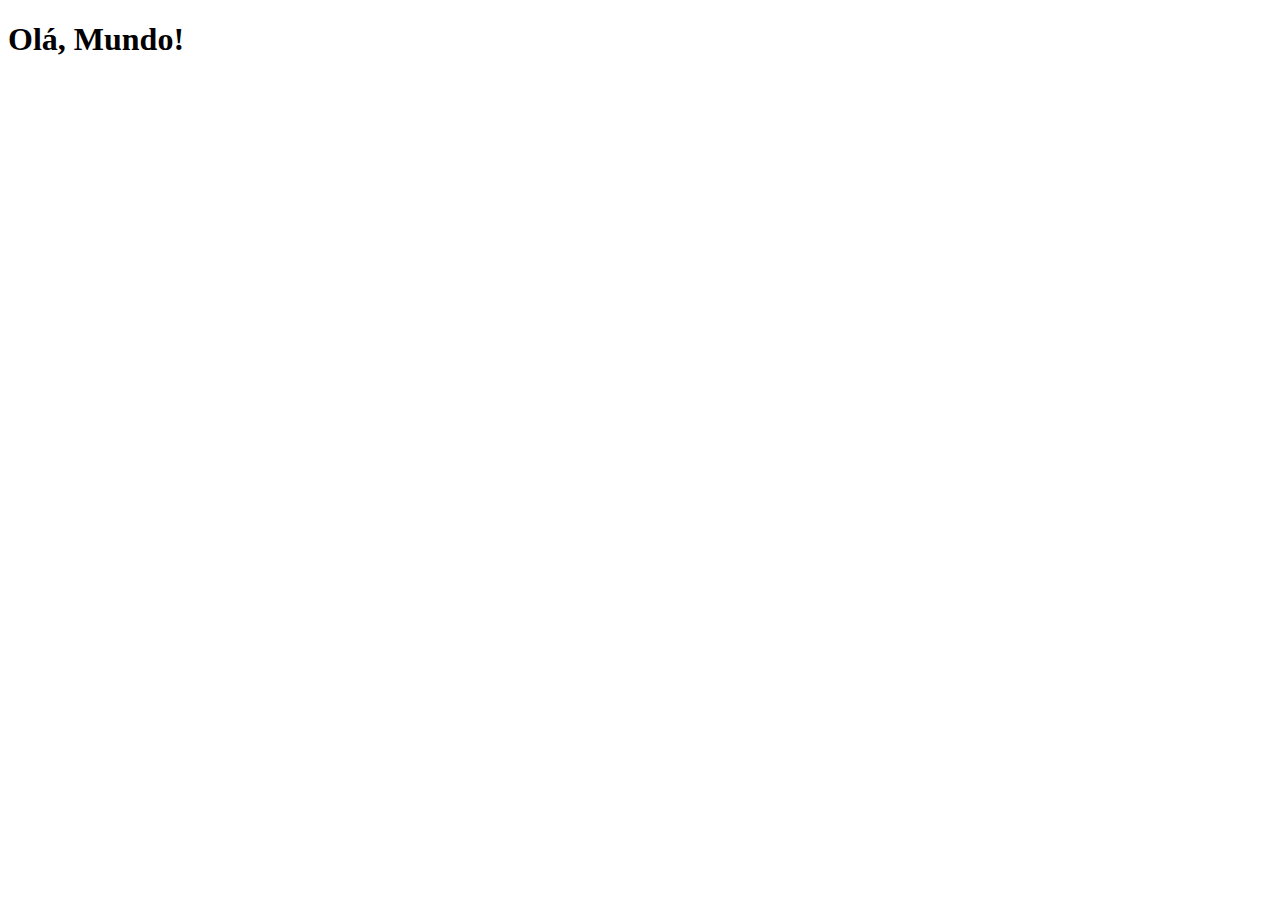
==== index.html @ 368e7ce2 "create project" ====
<!DOCTYPE html>
<html lang="pt-br">
<head>
    <meta charset="UTF-8">
    <meta name="viewport" content="width=device-width, initial-scale=1.0">
    <title>Projetos Rede Sociais</title>
    <link rel="shortcut icon" href="favicon.ico" type="image/x-icon">
</head>
<body>
    <h1>Olá, Mundo!</h1>
</body>
</html>
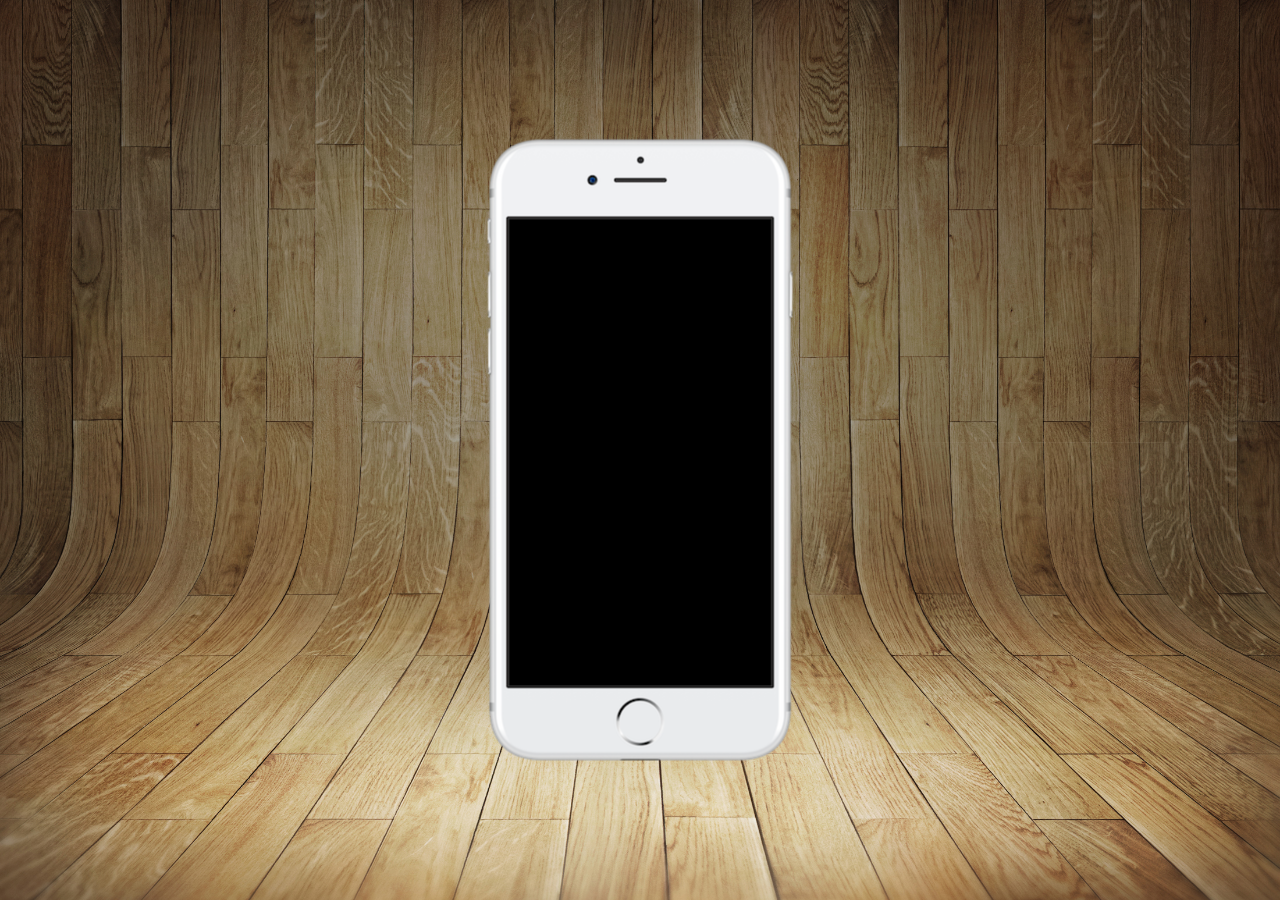
==== commit dea29b82: "create project" ====
--- a/index.html
+++ b/index.html
@@ -5,8 +5,16 @@
     <meta name="viewport" content="width=device-width, initial-scale=1.0">
     <title>Projetos Rede Sociais</title>
     <link rel="shortcut icon" href="favicon.ico" type="image/x-icon">
+    <link rel="stylesheet" href="estilos/style.css">
 </head>
 <body>
-    <h1>Olá, Mundo!</h1>
+    <main>
+        <section id="telefone">
+
+        </section>
+        <section id="redes">
+
+        </section>
+    </main>
 </body>
 </html>--- a/estilos/style.css
+++ b/estilos/style.css
@@ -0,0 +1,35 @@
+@charset "UTF-8";
+
+* {
+    margin: 0px;
+    padding: 0px;
+    font-family: Arial, Helvetica, sans-serif;
+}
+
+html, body {
+    height: 100vh;
+    width: 100vw;
+    background-color: black;
+}
+
+body {
+    background: url('../imagens/fundo-madeira.jpg') no-repeat top center;
+    background-size: cover;
+    background-attachment: fixed;
+}
+
+main {
+    height: 100vh;
+    position: relative;
+}
+
+#telefone {
+    position: absolute;
+    top: 50%;
+    left: 50%;
+    transform: translate(-50%, -50%);
+
+    height: 627px;
+    width: 311px;
+    background: url(../imagens/frame-iphone.png) no-repeat;
+}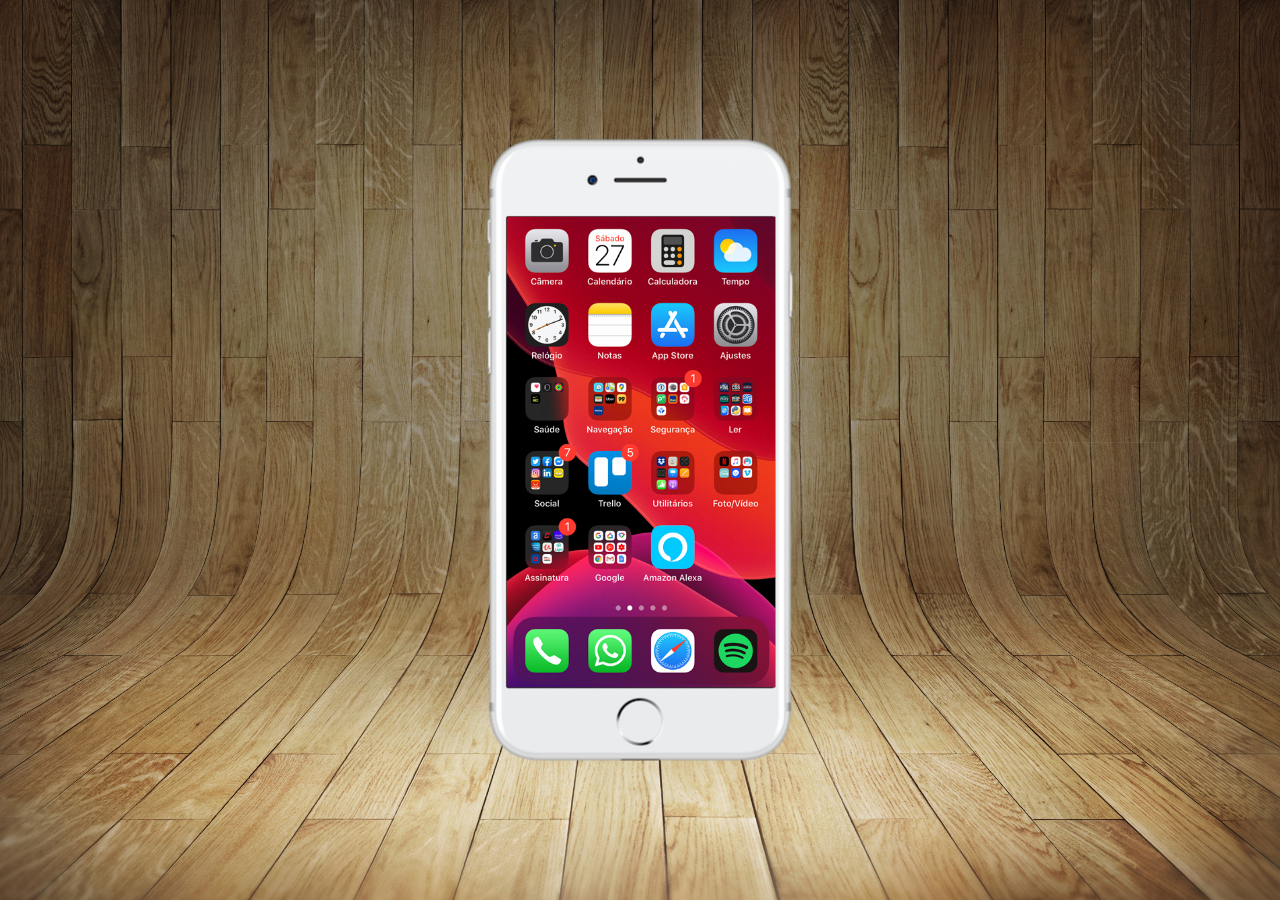
==== commit bca98983: "create project" ====
--- a/index.html
+++ b/index.html
@@ -10,7 +10,7 @@
 <body>
     <main>
         <section id="telefone">
-
+            <iframe src="home.html" name="tela" id="tela" frameborder="0"></iframe>
         </section>
         <section id="redes">
 
--- a/estilos/style.css
+++ b/estilos/style.css
@@ -32,4 +32,12 @@
     height: 627px;
     width: 311px;
     background: url(../imagens/frame-iphone.png) no-repeat;
+}
+
+iframe#tela {
+    position: relative;
+    top: 80px;
+    left: 22px;
+    width: 269px;
+    height: 471px;
 }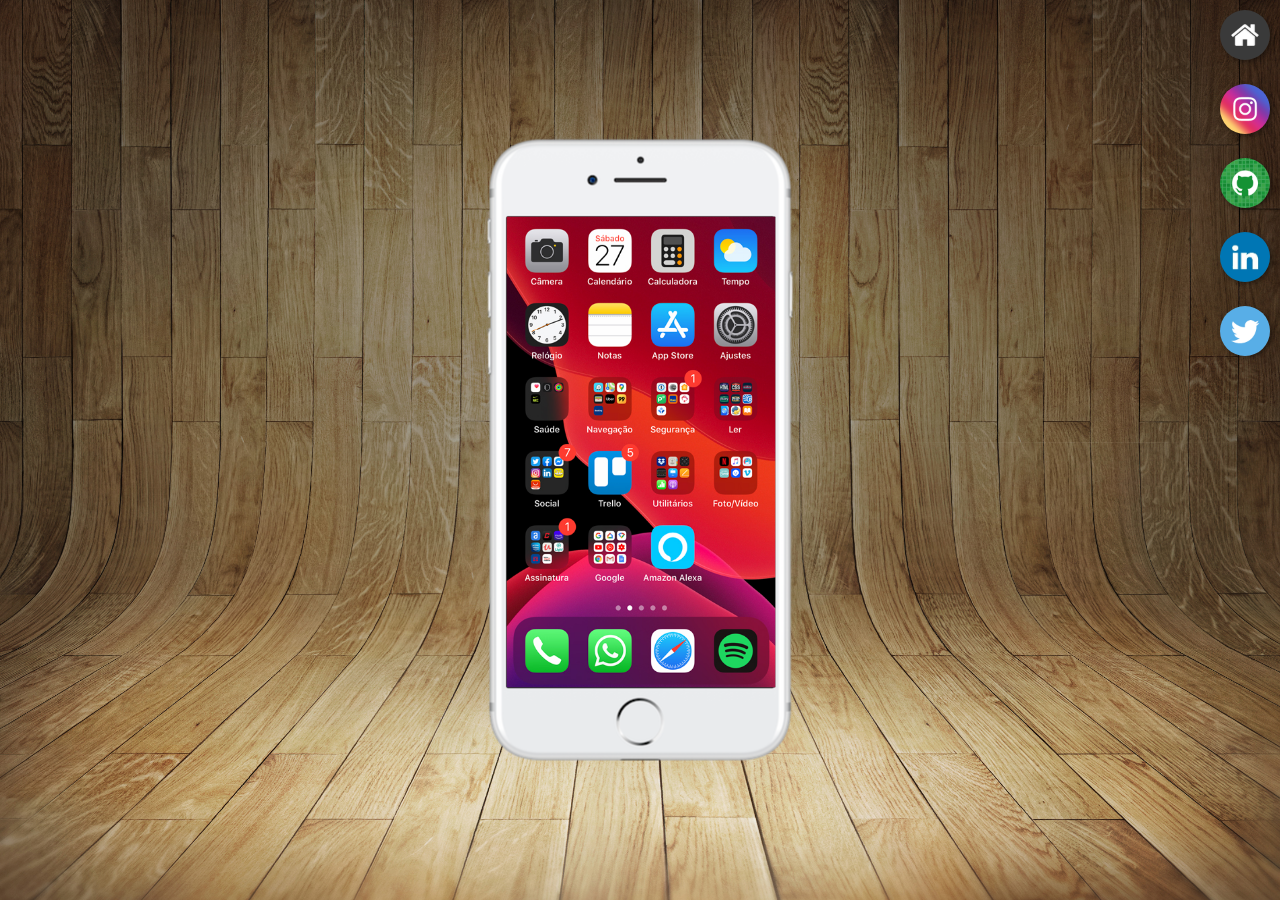
==== commit 370ee2b5: "create project" ====
--- a/index.html
+++ b/index.html
@@ -10,10 +10,14 @@
 <body>
     <main>
         <section id="telefone">
-            <iframe src="home.html" name="tela" id="tela" frameborder="0"></iframe>
+            <iframe src="home.html" name="tela" id="tela" frameborder="0">Seu navegador não é compatível com isso.</iframe>
         </section>
         <section id="redes">
-
+            <a href="#" target="tela"><img src="imagens/logo-home.jpg" alt=""></a> <br>
+            <a href="#" target="tela"><img src="imagens/logo-instagram.jpg" alt=""></a> <br>
+            <a href="#" target="tela"><img src="imagens/logo-github.jpg" alt=""></a> <br>
+            <a href="#" target="tela"><img src="imagens/logo-linkedin.jpg" alt=""></a> <br>
+            <a href="#" target="tela"><img src="imagens/logo-twitter.jpg" alt=""></a>
         </section>
     </main>
 </body>
--- a/estilos/style.css
+++ b/estilos/style.css
@@ -40,4 +40,22 @@
     left: 22px;
     width: 269px;
     height: 471px;
+}
+
+#redes {
+    text-align: right;
+}
+#redes img {
+    width: 50px;
+    margin: 10px;
+    border-radius: 50%;
+    box-shadow: 2px 2px 5px rgba(0, 0, 0, 0.412);
+    box-sizing: border-box;
+}
+
+section#redes img:hover {
+    border: 2px solid rgba(255, 255, 255, 0.411);
+    transform: translate(-3px, -3px);
+    box-shadow: 5px 5px 10px rgba(0, 0, 0, 0.611);
+    
 }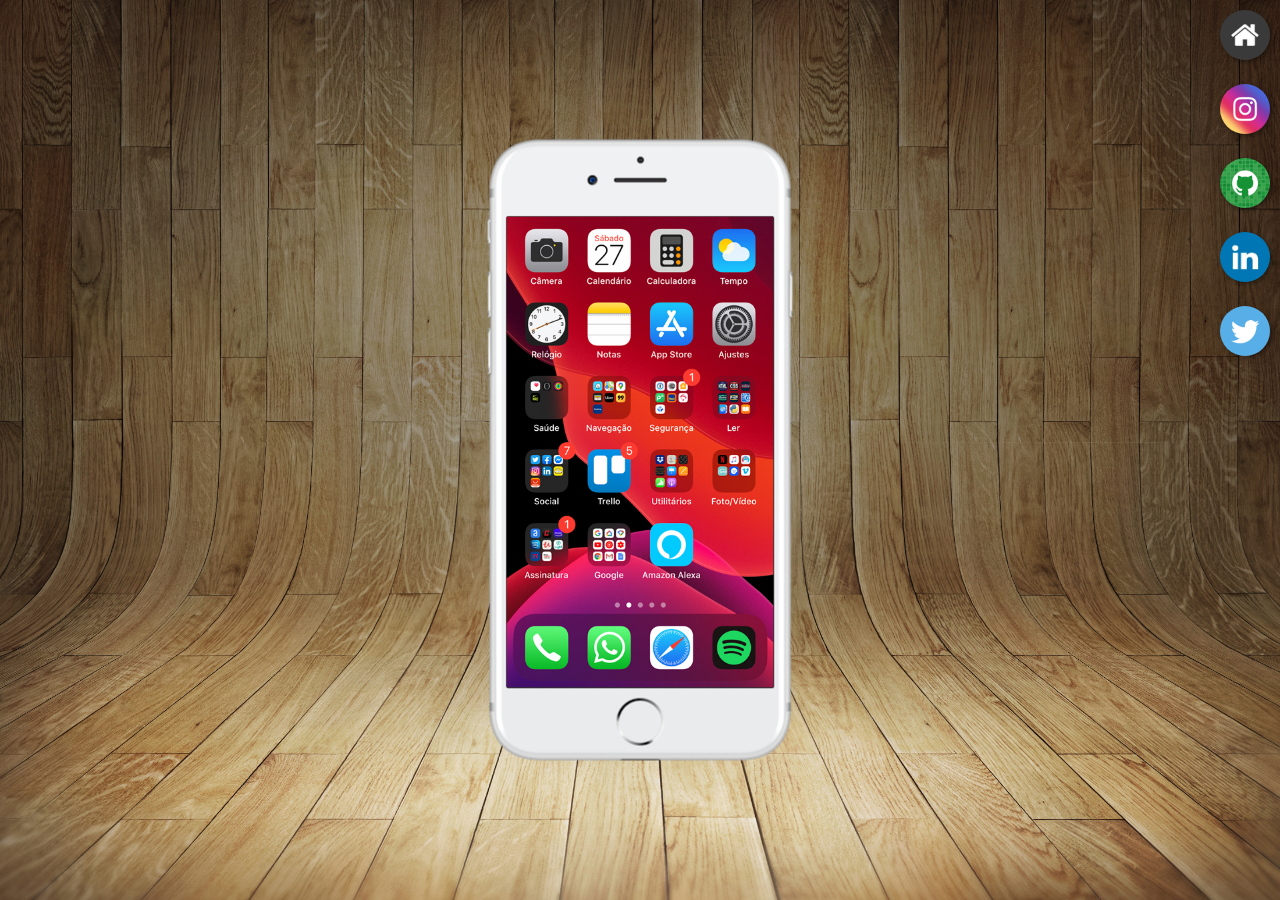
==== commit 16fb7267: "create project" ====
--- a/index.html
+++ b/index.html
@@ -13,11 +13,11 @@
             <iframe src="home.html" name="tela" id="tela" frameborder="0">Seu navegador não é compatível com isso.</iframe>
         </section>
         <section id="redes">
-            <a href="#" target="tela"><img src="imagens/logo-home.jpg" alt=""></a> <br>
-            <a href="#" target="tela"><img src="imagens/logo-instagram.jpg" alt=""></a> <br>
-            <a href="#" target="tela"><img src="imagens/logo-github.jpg" alt=""></a> <br>
-            <a href="#" target="tela"><img src="imagens/logo-linkedin.jpg" alt=""></a> <br>
-            <a href="#" target="tela"><img src="imagens/logo-twitter.jpg" alt=""></a>
+            <a href="home.html" target="tela"><img src="imagens/logo-home.jpg" alt=""></a> <br>
+            <a href="instagram.html" target="tela"><img src="imagens/logo-instagram.jpg" alt=""></a> <br>
+            <a href="github.html" target="tela"><img src="imagens/logo-github.jpg" alt=""></a> <br>
+            <a href="linkedin.html" target="tela"><img src="imagens/logo-linkedin.jpg" alt=""></a> <br>
+            <a href="twitter.html" target="tela"><img src="imagens/logo-twitter.jpg" alt=""></a>
         </section>
     </main>
 </body>
--- a/estilos/style.css
+++ b/estilos/style.css
@@ -38,7 +38,7 @@
     position: relative;
     top: 80px;
     left: 22px;
-    width: 269px;
+    width: 267px;
     height: 471px;
 }
 
@@ -57,5 +57,5 @@
     border: 2px solid rgba(255, 255, 255, 0.411);
     transform: translate(-3px, -3px);
     box-shadow: 5px 5px 10px rgba(0, 0, 0, 0.611);
-    
+    transition-duration: 0.5s;
 }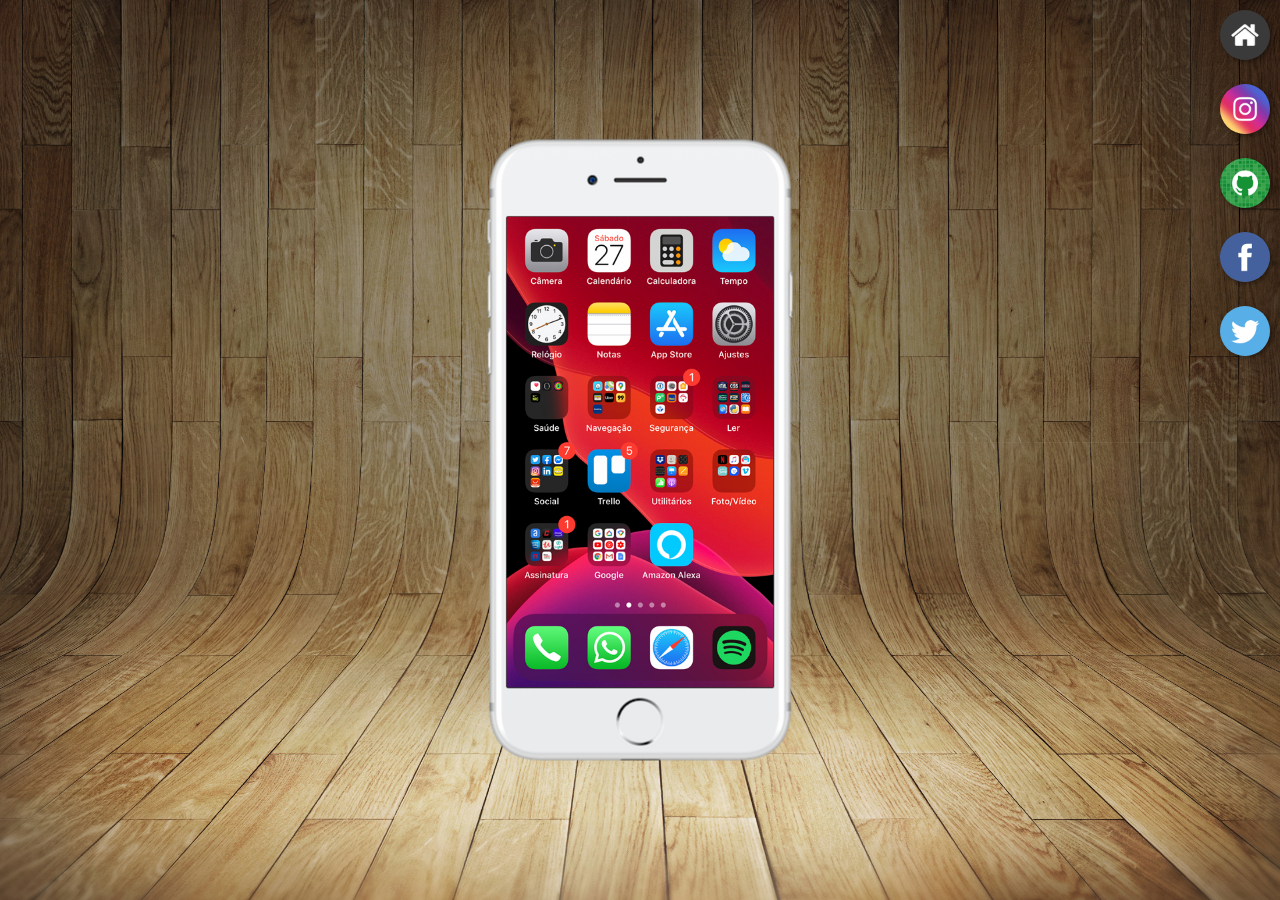
==== commit a08584de: "project create" ====
--- a/index.html
+++ b/index.html
@@ -16,7 +16,7 @@
             <a href="home.html" target="tela"><img src="imagens/logo-home.jpg" alt=""></a> <br>
             <a href="instagram.html" target="tela"><img src="imagens/logo-instagram.jpg" alt=""></a> <br>
             <a href="github.html" target="tela"><img src="imagens/logo-github.jpg" alt=""></a> <br>
-            <a href="linkedin.html" target="tela"><img src="imagens/logo-linkedin.jpg" alt=""></a> <br>
+            <a href="facebook.html" target="tela"><img src="imagens/logo-facebook.jpg" alt=""></a> <br>
             <a href="twitter.html" target="tela"><img src="imagens/logo-twitter.jpg" alt=""></a>
         </section>
     </main>
